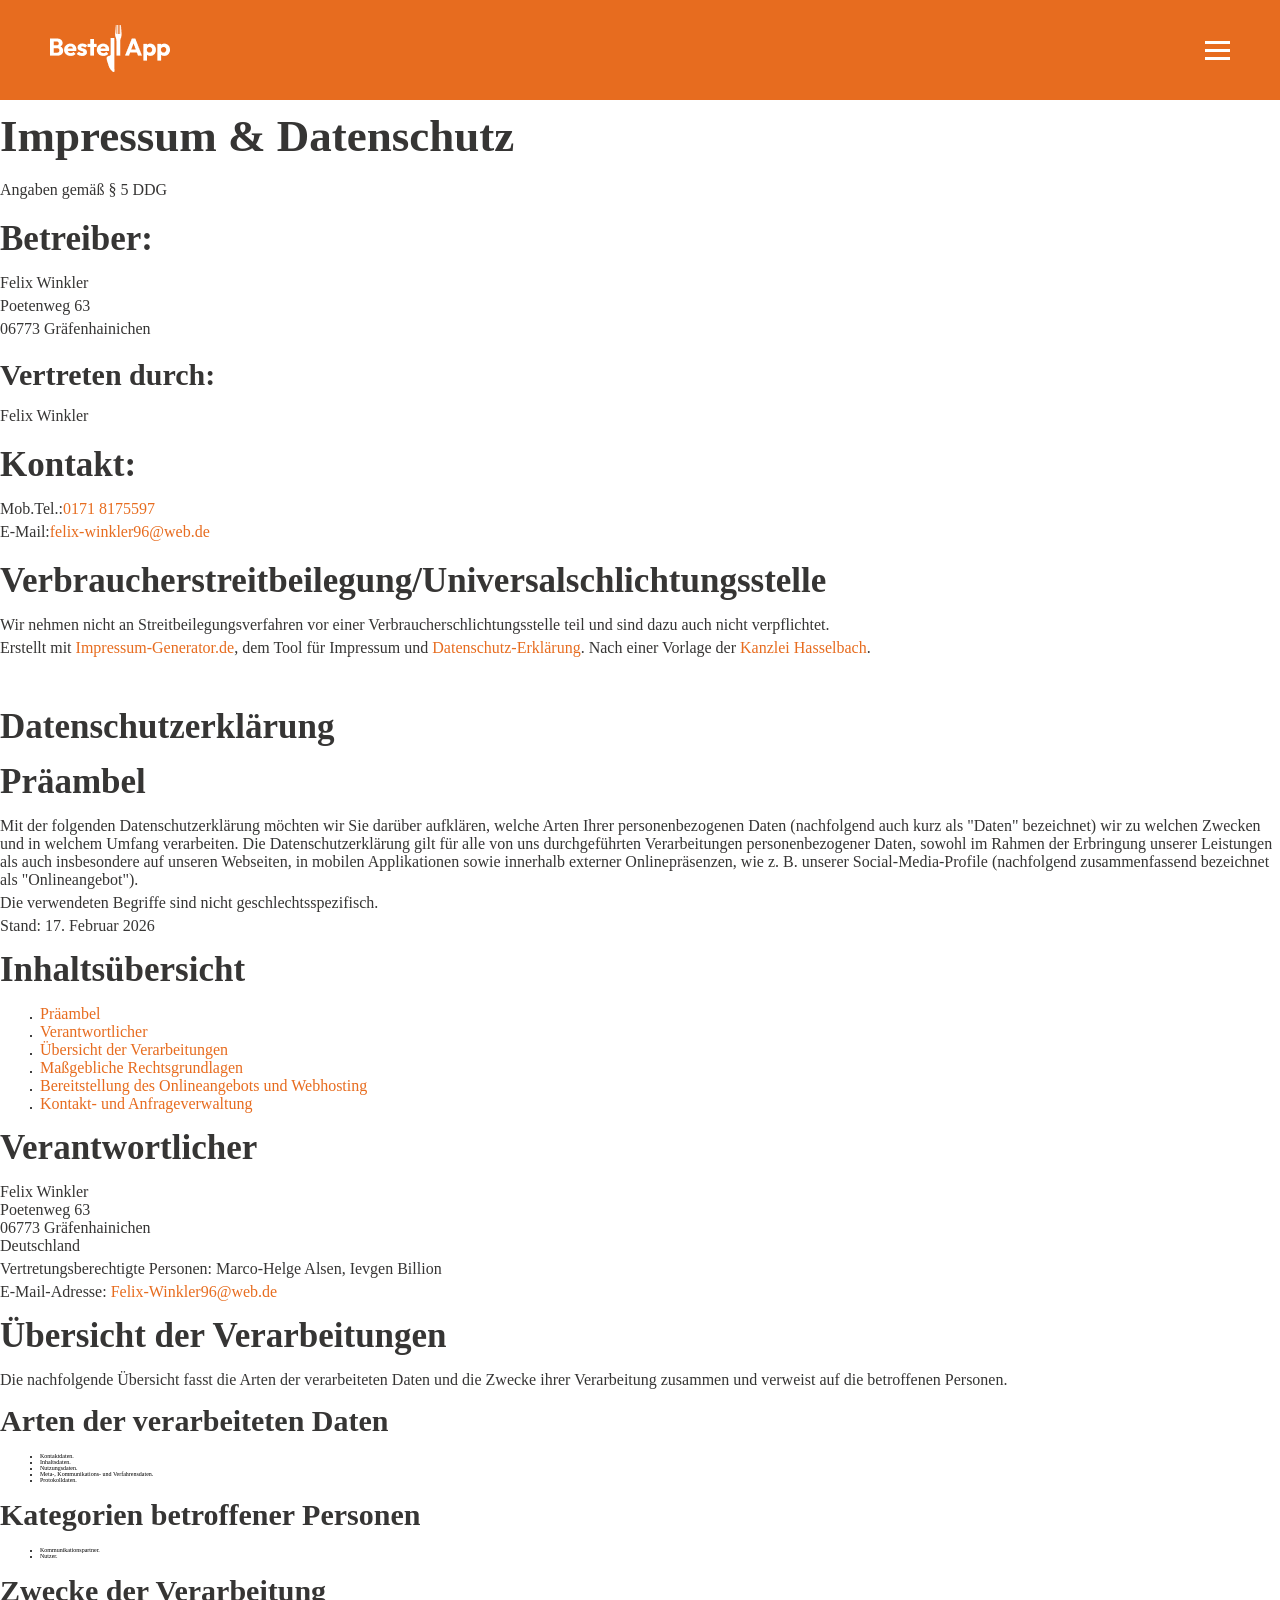
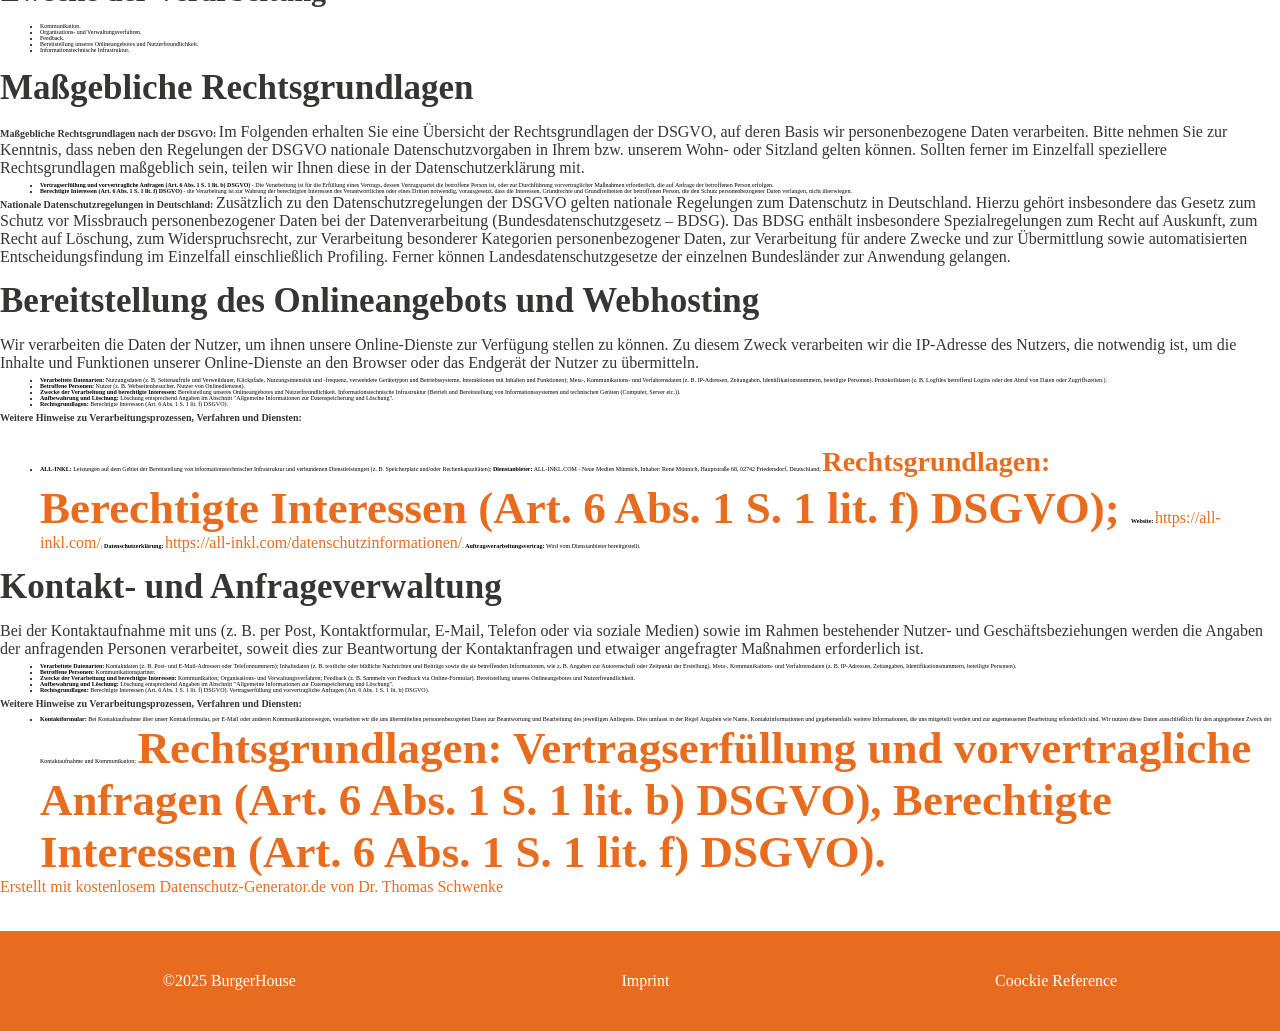
==== impressum.html @ eab5f21a "added imprint" ====
<!DOCTYPE html>
<html lang="de">
<head>
  <meta charset="UTF-8">
  <meta name="viewport" content="width=device-width, initial-scale=1.0">
  <title>Impressum</title>
  <link rel="shortcut icon" href="favicon.ico" type="image/x-icon">
  <link rel="stylesheet" href="./styles/impressum.css">
  <link rel="stylesheet" href="style.css">
  <link rel="stylesheet" href="./styles/global.css">
  <link rel="stylesheet" href="./styles/fonts.css">
  <link rel="stylesheet" href="./styles/assets.css">
</head>
<body>
  <header class="header-flex">
    <a href="index.html" class="header-logo"><img src="./assets/icons/Logo 01.png" alt="Logo"></a>
    <nav>
      <button id="burger-menu">
        <div class="burger-line"></div>
        <div class="burger-line"></div>
        <div class="burger-line"></div>
      </button>
    </nav>
  </header>
  <main class="imprint-page">
    <h1>Impressum & Datenschutz</h1>
    <p>Angaben gemäß § 5 DDG</p>
    <section class="operator">
      <h2>Betreiber:</h2>
      <p>Felix Winkler</p>
      <p>Poetenweg 63</p>
      <p>06773 Gräfenhainichen</p>
    </section>
    <h3>Vertreten durch:</h3>
    <p>Felix Winkler</p>
    <section class="contact-data">
      <h2>Kontakt:</h2>
      <p>Mob.Tel.:<a href="tel:0171 8175597">0171 8175597</a></p>
      <p>
        E-Mail:<a href="mail_to" target="_blank">felix-winkler96@web.de</a>
      </p>
    </section>
    <section class="epilogue">
      <h2>Verbraucherstreitbeilegung/Universalschlichtungsstelle</h2>
      <p>
        Wir nehmen nicht an Streitbeilegungsverfahren vor einer
        Verbraucherschlichtungsstelle teil und sind dazu auch nicht
        verpflichtet.
      </p>
      <p>
        Erstellt mit
        <a href="https://impressum-generator.de" target="_blank" rel="dofollow">Impressum-Generator.de</a>, dem Tool
        für Impressum und
        <a href="https://impressum-generator.de/datenschutz-generator" target="_blank"
          rel="dofollow">Datenschutz-Erklärung</a>. Nach einer Vorlage der
        <a href="https://www.kanzlei-hasselbach.de/" target="_blank" rel="dofollow">Kanzlei Hasselbach</a>.
    </section>
    </p>
    <section class="privacy-policy-head">
      <h2>Datenschutzerklärung</h2>
    </section>
    <section class="proloque">
      <h2 id="m716">Präambel</h2>
      <p>Mit der folgenden Datenschutzerklärung möchten wir Sie darüber aufklären, welche Arten Ihrer
        personenbezogenen
        Daten (nachfolgend auch kurz als "Daten" bezeichnet) wir zu welchen Zwecken und in welchem Umfang verarbeiten.
        Die Datenschutzerklärung gilt für alle von uns durchgeführten Verarbeitungen personenbezogener Daten, sowohl
        im
        Rahmen der Erbringung unserer Leistungen als auch insbesondere auf unseren Webseiten, in mobilen Applikationen
        sowie innerhalb externer Onlinepräsenzen, wie z. B. unserer Social-Media-Profile (nachfolgend zusammenfassend
        bezeichnet als "Onlineangebot").</p>
      <p>Die verwendeten Begriffe sind nicht geschlechtsspezifisch.</p>
    </section>
    <p>Stand: 17. Februar 2026</p>
    <section>
      <h2>Inhaltsübersicht</h2>
      <ul class="index">
        <li><a class="index-link" href="#m716">Präambel</a></li>
        <li><a class="index-link" href="#m3">Verantwortlicher</a></li>
        <li><a class="index-link" href="#mOverview">Übersicht der Verarbeitungen</a></li>
        <li><a class="index-link" href="#m2427">Maßgebliche Rechtsgrundlagen</a></li>
        <li><a class="index-link" href="#m225">Bereitstellung des Onlineangebots und Webhosting</a></li>
        <li><a class="index-link" href="#m182">Kontakt- und Anfrageverwaltung</a></li>
      </ul>
    </section>
    <section>
      <h2 id="m3">Verantwortlicher</h2>
      <p>Felix Winkler<br>Poetenweg 63<br>06773 Gräfenhainichen <br>Deutschland</p>
      <p>Vertretungsberechtigte Personen: Marco-Helge Alsen, Ievgen Billion</p>
      <p>E-Mail-Adresse: <a href="mailto:Felix-Winkler96@web.de">Felix-Winkler96@web.de</a></p>
    </section>
    <section>
      <h2 id="mOverview">Übersicht der Verarbeitungen</h2>
      <p>Die nachfolgende Übersicht fasst die Arten der verarbeiteten Daten und die Zwecke ihrer Verarbeitung zusammen
        und verweist auf die betroffenen Personen.</p>
    </section>
    <section>
      <h3>Arten der verarbeiteten Daten</h3>
      <ul>
        <li>Kontaktdaten.</li>
        <li>Inhaltsdaten.</li>
        <li>Nutzungsdaten.</li>
        <li>Meta-, Kommunikations- und Verfahrensdaten.</li>
        <li>Protokolldaten.</li>
      </ul>
    </section>
    <section>
      <h3>Kategorien betroffener Personen</h3>
      <ul>
        <li>Kommunikationspartner.</li>
        <li>Nutzer.</li>
      </ul>
    </section>
    <section>
      <h3>Zwecke der Verarbeitung</h3>
      <ul>
        <li>Kommunikation.</li>
        <li>Organisations- und Verwaltungsverfahren.</li>
        <li>Feedback.</li>
        <li>Bereitstellung unseres Onlineangebotes und Nutzerfreundlichkeit.</li>
        <li>Informationstechnische Infrastruktur.</li>
      </ul>
    </section>
    <section>
      <h2 id="m2427">Maßgebliche Rechtsgrundlagen</h2>
      <p><strong>Maßgebliche Rechtsgrundlagen nach der DSGVO: </strong>Im Folgenden erhalten Sie eine Übersicht der
        Rechtsgrundlagen der DSGVO, auf deren Basis wir personenbezogene Daten verarbeiten. Bitte nehmen Sie zur
        Kenntnis, dass neben den Regelungen der DSGVO nationale Datenschutzvorgaben in Ihrem bzw. unserem Wohn- oder
        Sitzland gelten können. Sollten ferner im Einzelfall speziellere Rechtsgrundlagen maßgeblich sein, teilen wir
        Ihnen diese in der Datenschutzerklärung mit.</p>
      <ul>
        <li><strong>Vertragserfüllung und vorvertragliche Anfragen (Art. 6 Abs. 1 S. 1 lit. b) DSGVO)</strong> - Die
          Verarbeitung ist für die Erfüllung eines Vertrags, dessen Vertragspartei die betroffene Person ist, oder zur
          Durchführung vorvertraglicher Maßnahmen erforderlich, die auf Anfrage der betroffenen Person erfolgen.</li>
        <li><strong>Berechtigte Interessen (Art. 6 Abs. 1 S. 1 lit. f) DSGVO)</strong> - die Verarbeitung ist zur
          Wahrung der berechtigten Interessen des Verantwortlichen oder eines Dritten notwendig, vorausgesetzt, dass
          die
          Interessen, Grundrechte und Grundfreiheiten der betroffenen Person, die den Schutz personenbezogener Daten
          verlangen, nicht überwiegen.</li>
      </ul>
      <p><strong>Nationale Datenschutzregelungen in Deutschland: </strong>Zusätzlich zu den Datenschutzregelungen der
        DSGVO gelten nationale Regelungen zum Datenschutz in Deutschland. Hierzu gehört insbesondere das Gesetz zum
        Schutz vor Missbrauch personenbezogener Daten bei der Datenverarbeitung (Bundesdatenschutzgesetz – BDSG). Das
        BDSG enthält insbesondere Spezialregelungen zum Recht auf Auskunft, zum Recht auf Löschung, zum
        Widerspruchsrecht, zur Verarbeitung besonderer Kategorien personenbezogener Daten, zur Verarbeitung für andere
        Zwecke und zur Übermittlung sowie automatisierten Entscheidungsfindung im Einzelfall einschließlich Profiling.
        Ferner können Landesdatenschutzgesetze der einzelnen Bundesländer zur Anwendung gelangen.</p>
    </section>
    <section>
      <h2 id="m225">Bereitstellung des Onlineangebots und Webhosting</h2>
      <p>Wir verarbeiten die Daten der Nutzer, um ihnen unsere Online-Dienste zur Verfügung stellen zu können. Zu
        diesem
        Zweck verarbeiten wir die IP-Adresse des Nutzers, die notwendig ist, um die Inhalte und Funktionen unserer
        Online-Dienste an den Browser oder das Endgerät der Nutzer zu übermitteln.</p>
      <ul class="m-elements">
        <li><strong>Verarbeitete Datenarten:</strong> Nutzungsdaten (z. B. Seitenaufrufe und Verweildauer, Klickpfade,
          Nutzungsintensität und -frequenz, verwendete Gerätetypen und Betriebssysteme, Interaktionen mit Inhalten und
          Funktionen); Meta-, Kommunikations- und Verfahrensdaten (z. B. IP-Adressen, Zeitangaben,
          Identifikationsnummern, beteiligte Personen). Protokolldaten (z. B. Logfiles betreffend Logins oder den
          Abruf
          von Daten oder Zugriffszeiten.).</li>
        <li><strong>Betroffene Personen:</strong> Nutzer (z. B. Webseitenbesucher, Nutzer von Onlinediensten).</li>
        <li><strong>Zwecke der Verarbeitung und berechtigte Interessen:</strong> Bereitstellung unseres
          Onlineangebotes
          und Nutzerfreundlichkeit. Informationstechnische Infrastruktur (Betrieb und Bereitstellung von
          Informationssystemen und technischen Geräten (Computer, Server etc.)).</li>
        <li><strong>Aufbewahrung und Löschung:</strong> Löschung entsprechend Angaben im Abschnitt "Allgemeine
          Informationen zur Datenspeicherung und Löschung".</li>
        <li class=""><strong>Rechtsgrundlagen:</strong> Berechtigte Interessen (Art. 6 Abs. 1 S. 1 lit. f) DSGVO).
        </li>
      </ul>
      <p><strong>Weitere Hinweise zu Verarbeitungsprozessen, Verfahren und Diensten:</strong></p>
      <ul class="m-elements">
        <li><strong>ALL-INKL: </strong>Leistungen auf dem Gebiet der Bereitstellung von informationstechnischer
          Infrastruktur und verbundenen Dienstleistungen (z. B. Speicherplatz und/oder Rechenkapazitäten);
          <strong>Dienstanbieter:</strong> ALL-INKL.COM - Neue Medien Münnich, Inhaber: René Münnich, Hauptstraße 68,
          02742 Friedersdorf, Deutschland; <span class=""><strong>Rechtsgrundlagen:</strong> Berechtigte Interessen
            (Art. 6 Abs. 1 S. 1 lit. f) DSGVO); </span><strong>Website:</strong> <a href="https://all-inkl.com/"
            target="_blank">https://all-inkl.com/</a>; <strong>Datenschutzerklärung:</strong> <a
            href="https://all-inkl.com/datenschutzinformationen/"
            target="_blank">https://all-inkl.com/datenschutzinformationen/</a>.
          <strong>Auftragsverarbeitungsvertrag:</strong> Wird vom Dienstanbieter bereitgestellt.
        </li>
      </ul>
    </section>
    <section>
      <h2 id="m182">Kontakt- und Anfrageverwaltung</h2>
      <p>Bei der Kontaktaufnahme mit uns (z. B. per Post, Kontaktformular, E-Mail, Telefon oder via soziale Medien)
        sowie im Rahmen bestehender Nutzer- und Geschäftsbeziehungen werden die Angaben der anfragenden Personen
        verarbeitet, soweit dies zur Beantwortung der Kontaktanfragen und etwaiger angefragter Maßnahmen erforderlich
        ist.</p>
      <ul class="m-elements">
        <li><strong>Verarbeitete Datenarten:</strong> Kontaktdaten (z. B. Post- und E-Mail-Adressen oder
          Telefonnummern); Inhaltsdaten (z. B. textliche oder bildliche Nachrichten und Beiträge sowie die sie
          betreffenden Informationen, wie z. B. Angaben zur Autorenschaft oder Zeitpunkt der Erstellung). Meta-,
          Kommunikations- und Verfahrensdaten (z. B. IP-Adressen, Zeitangaben, Identifikationsnummern, beteiligte
          Personen).</li>
        <li><strong>Betroffene Personen:</strong> Kommunikationspartner.</li>
        <li><strong>Zwecke der Verarbeitung und berechtigte Interessen:</strong> Kommunikation; Organisations- und
          Verwaltungsverfahren; Feedback (z. B. Sammeln von Feedback via Online-Formular). Bereitstellung unseres
          Onlineangebotes und Nutzerfreundlichkeit.</li>
        <li><strong>Aufbewahrung und Löschung:</strong> Löschung entsprechend Angaben im Abschnitt "Allgemeine
          Informationen zur Datenspeicherung und Löschung".</li>
        <li><strong>Rechtsgrundlagen:</strong> Berechtigte Interessen (Art. 6 Abs. 1 S. 1 lit. f) DSGVO).
          Vertragserfüllung und vorvertragliche Anfragen (Art. 6 Abs. 1 S. 1 lit. b) DSGVO).</li>
      </ul>
      <p><strong>Weitere Hinweise zu Verarbeitungsprozessen, Verfahren und Diensten:</strong></p>
      <ul class="m-elements">
        <li><strong>Kontaktformular: </strong>Bei Kontaktaufnahme über unser Kontaktformular, per E-Mail oder anderen
          Kommunikationswegen, verarbeiten wir die uns übermittelten personenbezogenen Daten zur Beantwortung und
          Bearbeitung des jeweiligen Anliegens. Dies umfasst in der Regel Angaben wie Name, Kontaktinformationen und
          gegebenenfalls weitere Informationen, die uns mitgeteilt werden und zur angemessenen Bearbeitung
          erforderlich
          sind. Wir nutzen diese Daten ausschließlich für den angegebenen Zweck der Kontaktaufnahme und Kommunikation;
          <span>Rechtsgrundlagen: Vertragserfüllung und vorvertragliche Anfragen (Art. 6
            Abs.
            1 S. 1 lit. b) DSGVO), Berechtigte Interessen (Art. 6 Abs. 1 S. 1 lit. f) DSGVO).</span>
        </li>
      </ul>
    </section>
    <p class="seal"><a href="https://datenschutz-generator.de/"
        title="Rechtstext von Dr. Schwenke - für weitere Informationen bitte anklicken." target="_blank"
        rel="noopener noreferrer nofollow">Erstellt mit kostenlosem Datenschutz-Generator.de von Dr. Thomas
        Schwenke</a></p>
  </main>
  <footer class="footer-positioning">
    <a class="footer-link" href="#top">©2025 BurgerHouse</a>
    <a class="footer-link" href="./impressum.html">Imprint</a>
    <a class="footer-link" target="_blank" href="https://www.youtube.com/watch?v=YUnvdq9_TKI">Coockie Reference</a>
  </footer>
</body>
</html>
---- styles/impressum.css ----
.imprint-page {
  p {
    margin-bottom: 0.5rem;
  }

  h1 {
    font-family: 'Palaquin-Bold';
    font-size: 4.5rem;
    font-weight: 700;
    color: #363534;
    margin-top: 1rem;
    margin-bottom: 1.9rem;
  }

  h2 {
    font-family: 'Palaquin-Bold';
    font-size: 3.5rem;
    font-weight: 700;
    color: #363534;
    margin-top: 1.5rem;
    margin-bottom: 1.5rem;
  }

  h3 {
    font-family: 'Palaquin-Bold';
    font-size: 3.0rem;
    font-weight: 700;
    color: #363534;
    margin-top: 1.5rem;
    margin-bottom: 1.5rem;
  }

  a {
    color: #E76C1F;
    text-decoration: none;
  }

  a:hover {
    text-decoration: underline;
    cursor: pointer;
  }

  .operator {
    margin-top: 2rem;
    margin-bottom: 2rem;
  }

  .contact-data {
    margin-top: 2rem;
    margin-bottom: 2rem;
  }

  .container {
    padding-top: 5rem;
  }

  .epilogue {
    padding-bottom: 3rem;
  }

  .seal {
    padding-bottom: 3rem;
  }
}
---- style.css ----
.header-flex {
  display: flex;
  justify-content: space-between;
  align-items: center;
  height: 100px;
}

.basket-txt {
  color: #FDEADC;
}

.burger-line {
  height: 3px;
  width: 25px;
  background-color: white;
}

#burger-menu {
  height: 30px;
  width: 25px;
  display: flex;
  align-items: center;
  justify-content: center;
  flex-direction: column;
  gap: 5px;
  margin-right: 50px;
}

.header-logo {
  margin-left: 50px;
}

.positioning-logo {
  position: absolute;
  left: 43.5%;
  top: 65%;
}

.restaurant-details {
  margin-top: 100px;
  display: flex;
  justify-content: center;
  flex-direction: column;
  align-items: center;
}

.evaluation {
  display: flex;
  align-items: center;
  justify-content: center;
  height: 20px;
  background-color: #FACAAC;
  padding: 2px;
  margin-top: 20px;
  gap: 4px;
}

.flex-title {
  display: flex;
  justify-content: center;
  gap: 20px;
}

.sub-title {
  margin-bottom: 20px;
}

.d-none {
  display: none;
}

.footer-positioning {
  display: flex;
  flex-direction: row;
  justify-content: space-around;
  align-items: center;
  height: 100px;
}

.footer-txt,
.footer-link {
  color: white;
}

.footer-link:hover {
  text-decoration: underline;
  scale: calc(1.1);
  text-shadow:
    1px 1px 2px red,
    0 0 1em black,
    0 0 0.2em black;
}
---- styles/global.css ----
html,
* {
  max-width: 1920px;
  margin: 0;
  scroll-behavior: smooth;
  box-sizing: border-box;
  font-size: 62.5%;
}

header,
footer {
  background-color: #E76C1F;
}

button {
  border-width: 0;
  cursor: pointer;
  background-color: rgba(0, 0, 0, 0);
}

a {
  text-decoration: none;
  cursor: pointer;
  font-family: 'Palaquin-Medium';
  font-size: 1.6rem;
  font-weight: 400;
}

h1 {
  font-family: 'Palaquin-Bold';
  font-size: 4.5rem;
  font-weight: 700;
  color: #363534;
}

p {
  font-family: 'Palaquin-Medium';
  font-size: 1.6rem;
  font-weight: 400;
  color: #363534;
}

span {
  font-family: 'Palaquin-Bold';
  font-weight: 700;
  font-size: 4.5rem;
  color: #E76C1F;
}
---- styles/fonts.css ----
@font-face {
  font-family: 'Palanquin-Medium';
  src: url(../fonts/Palanquin-Medium.ttf);
}

@font-face {
  font-family: 'Palanquin-Bold';
  src: url(../fonts/Palanquin-Bold.ttf);
}
---- styles/assets.css ----
.hero {
  height: 550px;
  width: 100%;
  object-fit: cover;
}

.restaurant-logo {
  height: 200px;
  width: 200px;
  border-radius: 100px;
  border: solid #fdeadc 10px;
  object-fit: cover;
}

.star {
  height: 15px;
  width: 15px;
}
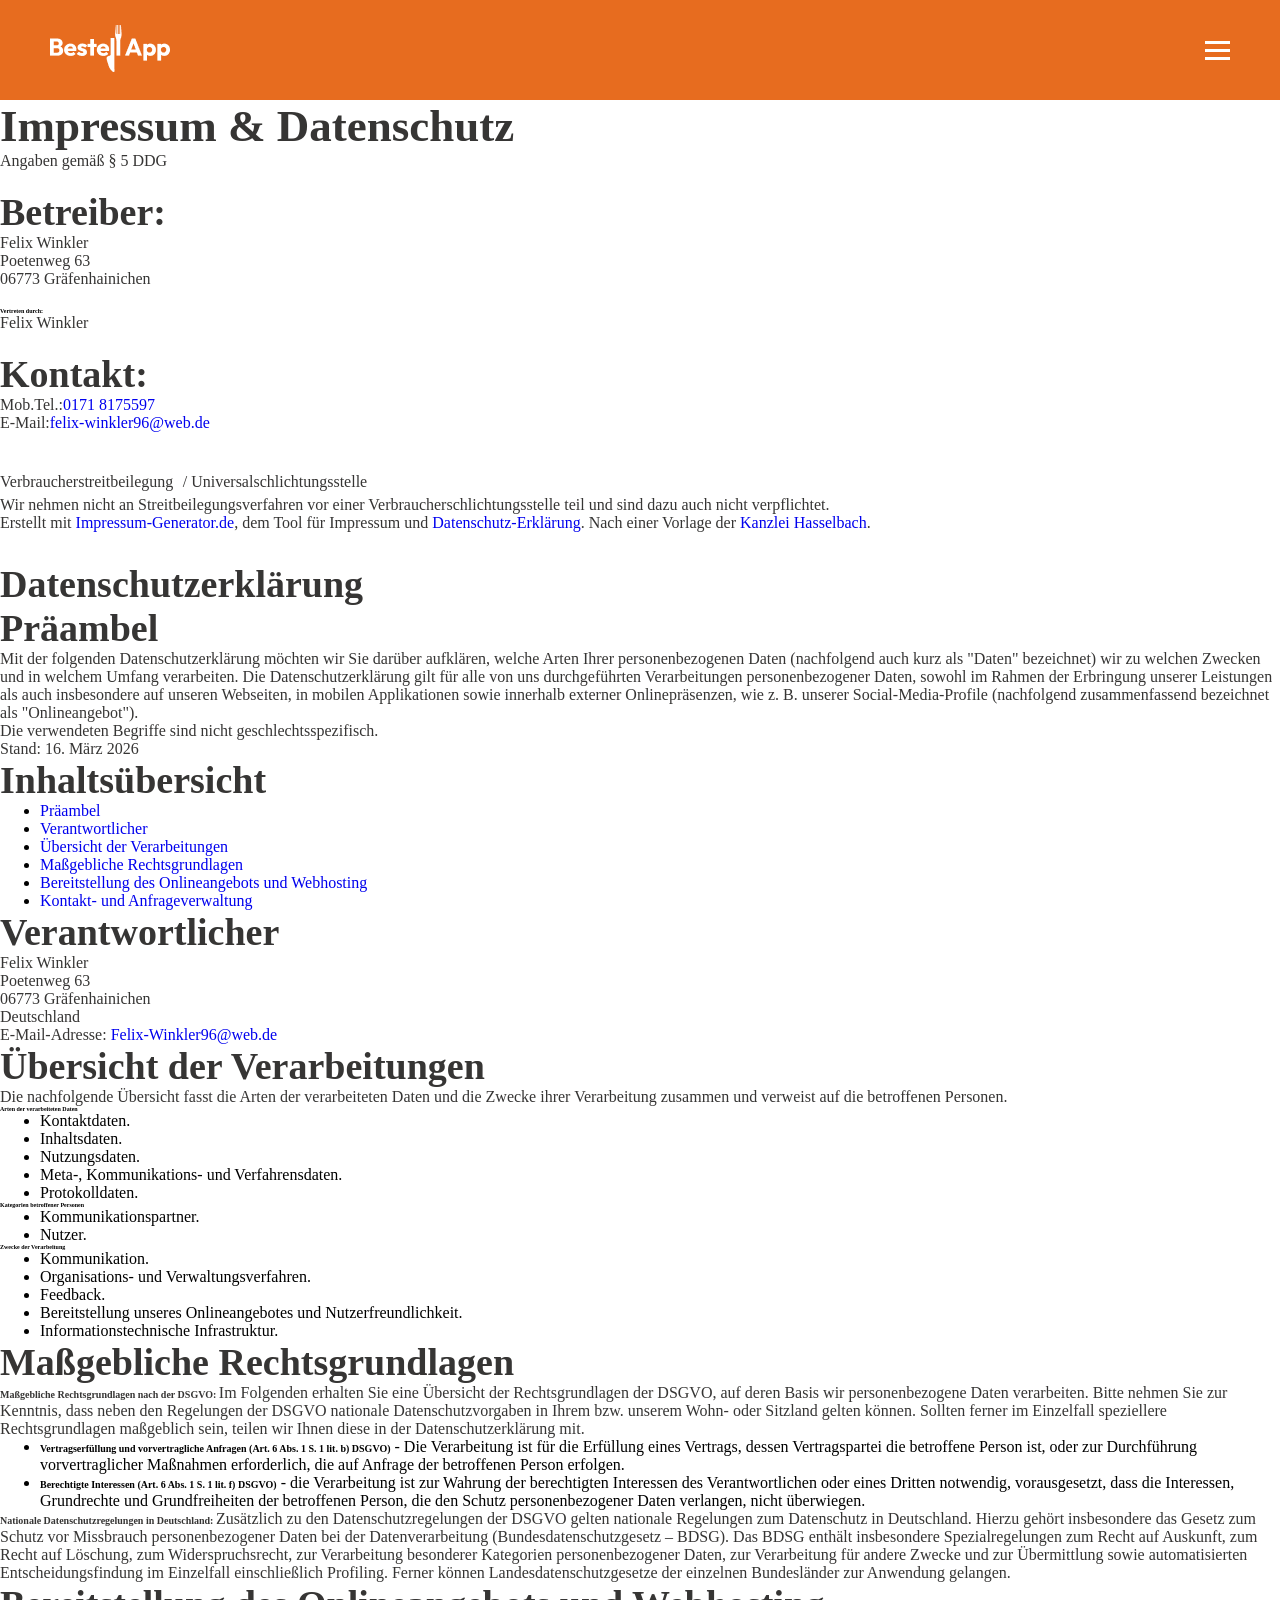
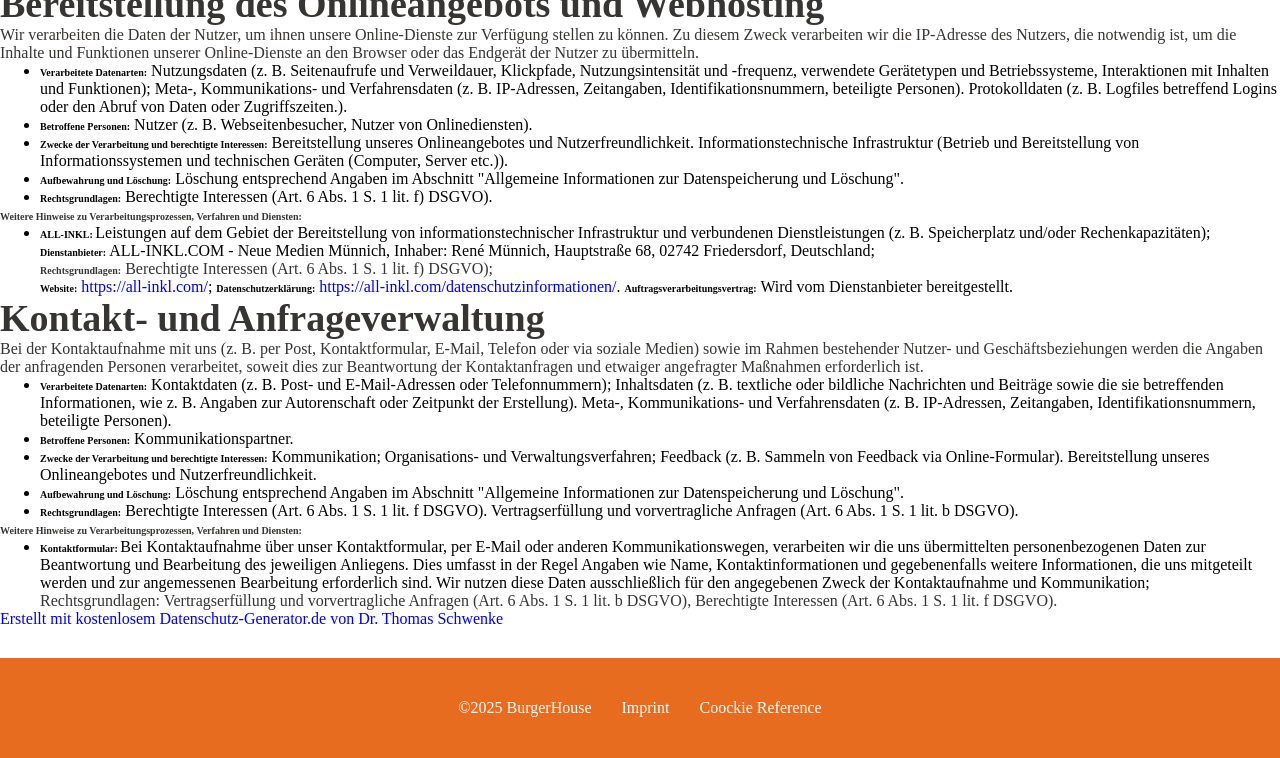
==== commit 48436f75: "added many imgs and fixed an issue" ====
--- a/impressum.html
+++ b/impressum.html
@@ -41,7 +41,8 @@
       </p>
     </section>
     <section class="epilogue">
-      <h2>Verbraucherstreitbeilegung/Universalschlichtungsstelle</h2>
+      <h2><span class="br-point">Verbraucherstreitbeilegung</span> <span class="br-point">/
+          Universalschlichtungsstelle</span></h2>
       <p>
         Wir nehmen nicht an Streitbeilegungsverfahren vor einer
         Verbraucherschlichtungsstelle teil und sind dazu auch nicht
@@ -71,7 +72,7 @@
         bezeichnet als "Onlineangebot").</p>
       <p>Die verwendeten Begriffe sind nicht geschlechtsspezifisch.</p>
     </section>
-    <p>Stand: 17. Februar 2026</p>
+    <p>Stand: 16. März 2026</p>
     <section>
       <h2>Inhaltsübersicht</h2>
       <ul class="index">
@@ -86,7 +87,6 @@
     <section>
       <h2 id="m3">Verantwortlicher</h2>
       <p>Felix Winkler<br>Poetenweg 63<br>06773 Gräfenhainichen <br>Deutschland</p>
-      <p>Vertretungsberechtigte Personen: Marco-Helge Alsen, Ievgen Billion</p>
       <p>E-Mail-Adresse: <a href="mailto:Felix-Winkler96@web.de">Felix-Winkler96@web.de</a></p>
     </section>
     <section>
@@ -166,7 +166,7 @@
           Informationssystemen und technischen Geräten (Computer, Server etc.)).</li>
         <li><strong>Aufbewahrung und Löschung:</strong> Löschung entsprechend Angaben im Abschnitt "Allgemeine
           Informationen zur Datenspeicherung und Löschung".</li>
-        <li class=""><strong>Rechtsgrundlagen:</strong> Berechtigte Interessen (Art. 6 Abs. 1 S. 1 lit. f) DSGVO).
+        <li><strong>Rechtsgrundlagen:</strong> Berechtigte Interessen (Art. 6 Abs. 1 S. 1 lit. f) DSGVO).
         </li>
       </ul>
       <p><strong>Weitere Hinweise zu Verarbeitungsprozessen, Verfahren und Diensten:</strong></p>
@@ -174,8 +174,8 @@
         <li><strong>ALL-INKL: </strong>Leistungen auf dem Gebiet der Bereitstellung von informationstechnischer
           Infrastruktur und verbundenen Dienstleistungen (z. B. Speicherplatz und/oder Rechenkapazitäten);
           <strong>Dienstanbieter:</strong> ALL-INKL.COM - Neue Medien Münnich, Inhaber: René Münnich, Hauptstraße 68,
-          02742 Friedersdorf, Deutschland; <span class=""><strong>Rechtsgrundlagen:</strong> Berechtigte Interessen
-            (Art. 6 Abs. 1 S. 1 lit. f) DSGVO); </span><strong>Website:</strong> <a href="https://all-inkl.com/"
+          02742 Friedersdorf, Deutschland; <p><strong>Rechtsgrundlagen:</strong> Berechtigte Interessen
+            (Art. 6 Abs. 1 S. 1 lit. f) DSGVO); </p><strong>Website:</strong> <a href="https://all-inkl.com/"
             target="_blank">https://all-inkl.com/</a>; <strong>Datenschutzerklärung:</strong> <a
             href="https://all-inkl.com/datenschutzinformationen/"
             target="_blank">https://all-inkl.com/datenschutzinformationen/</a>.
@@ -201,8 +201,8 @@
           Onlineangebotes und Nutzerfreundlichkeit.</li>
         <li><strong>Aufbewahrung und Löschung:</strong> Löschung entsprechend Angaben im Abschnitt "Allgemeine
           Informationen zur Datenspeicherung und Löschung".</li>
-        <li><strong>Rechtsgrundlagen:</strong> Berechtigte Interessen (Art. 6 Abs. 1 S. 1 lit. f) DSGVO).
-          Vertragserfüllung und vorvertragliche Anfragen (Art. 6 Abs. 1 S. 1 lit. b) DSGVO).</li>
+        <li><strong>Rechtsgrundlagen:</strong> Berechtigte Interessen (Art. 6 Abs. 1 S. 1 lit. f DSGVO).
+          Vertragserfüllung und vorvertragliche Anfragen (Art. 6 Abs. 1 S. 1 lit. b DSGVO).</li>
       </ul>
       <p><strong>Weitere Hinweise zu Verarbeitungsprozessen, Verfahren und Diensten:</strong></p>
       <ul class="m-elements">
@@ -212,9 +212,8 @@
           gegebenenfalls weitere Informationen, die uns mitgeteilt werden und zur angemessenen Bearbeitung
           erforderlich
           sind. Wir nutzen diese Daten ausschließlich für den angegebenen Zweck der Kontaktaufnahme und Kommunikation;
-          <span>Rechtsgrundlagen: Vertragserfüllung und vorvertragliche Anfragen (Art. 6
-            Abs.
-            1 S. 1 lit. b) DSGVO), Berechtigte Interessen (Art. 6 Abs. 1 S. 1 lit. f) DSGVO).</span>
+          <p>Rechtsgrundlagen: Vertragserfüllung und vorvertragliche Anfragen (Art. 6 Abs.
+            1 S. 1 lit. b DSGVO), Berechtigte Interessen (Art. 6 Abs. 1 S. 1 lit. f DSGVO).</p>
         </li>
       </ul>
     </section>
--- a/styles/impressum.css
+++ b/styles/impressum.css
@@ -1,43 +1,7 @@
 .imprint-page {
-  p {
-    margin-bottom: 0.5rem;
-  }
-
-  h1 {
-    font-family: 'Palaquin-Bold';
-    font-size: 4.5rem;
-    font-weight: 700;
-    color: #363534;
-    margin-top: 1rem;
-    margin-bottom: 1.9rem;
-  }
-
-  h2 {
-    font-family: 'Palaquin-Bold';
-    font-size: 3.5rem;
-    font-weight: 700;
-    color: #363534;
-    margin-top: 1.5rem;
-    margin-bottom: 1.5rem;
-  }
-
-  h3 {
-    font-family: 'Palaquin-Bold';
-    font-size: 3.0rem;
-    font-weight: 700;
-    color: #363534;
-    margin-top: 1.5rem;
-    margin-bottom: 1.5rem;
-  }
-
-  a {
-    color: #E76C1F;
-    text-decoration: none;
-  }
-
-  a:hover {
-    text-decoration: underline;
-    cursor: pointer;
+  ul,
+  li {
+    font-size: 1.6rem;
   }
 
   .operator {
@@ -61,4 +25,10 @@
   .seal {
     padding-bottom: 3rem;
   }
+}
+
+@media(max-width: 880px) {
+  .br-point {
+    overflow-wrap: break-word;
+  }
 }
--- a/style.css
+++ b/style.css
@@ -30,18 +30,24 @@
   margin-left: 50px;
 }
 
-.positioning-logo {
-  position: absolute;
-  left: 43.5%;
-  top: 65%;
+.header-logo:hover {
+  filter: drop-shadow(0px 0px 4px #ffffff);
+}
+
+.orange-inline {
+  font-family: 'Palaquin-Bold';
+  font-weight: 700;
+  font-size: 4.5rem;
+  color: #E76C1F;
 }
 
 .restaurant-details {
-  margin-top: 100px;
+  margin-top: -150px;
   display: flex;
   justify-content: center;
   flex-direction: column;
   align-items: center;
+  gap: 20px;
 }
 
 .evaluation {
@@ -72,12 +78,12 @@
 .footer-positioning {
   display: flex;
   flex-direction: row;
-  justify-content: space-around;
+  justify-content: center;
   align-items: center;
   height: 100px;
+  gap: 30px;
 }
 
-.footer-txt,
 .footer-link {
   color: white;
 }
@@ -87,6 +93,34 @@
   scale: calc(1.1);
   text-shadow:
     1px 1px 2px red,
-    0 0 1em black,
-    0 0 0.2em black;
+    0 0 1rem #FACAAC,
+    0 0 0.2rem #FACAAC;
+}
+
+#content-wrapper {
+  width: calc(100% - 300px);
+  padding: 16px;
+  display: flex;
+}
+
+#basket-content {
+  width: 300px;
+  flex-grow: 1;
+  border: red 2px solid;
+  padding: 16px;
+  position: sticky;
+  top: 0;
+}
+
+.mother-container {
+  height: 100%;
+  width: 100%;
+  padding: 20px;
+}
+
+.burger-title {
+  height: 60px;
+  display: flex;
+  align-items: center;
+  background-color: #E76C1F;
 }
--- a/styles/global.css
+++ b/styles/global.css
@@ -33,6 +33,13 @@
   color: #363534;
 }
 
+h2 {
+  font-family: 'Palaquin-Bold';
+  font-size: 3.8rem;
+  font-weight: 700;
+  color: #363534;
+}
+
 p {
   font-family: 'Palaquin-Medium';
   font-size: 1.6rem;
@@ -41,8 +48,8 @@
 }
 
 span {
-  font-family: 'Palaquin-Bold';
-  font-weight: 700;
-  font-size: 4.5rem;
-  color: #E76C1F;
+  font-family: 'Palaquin-Medium';
+  font-weight: 400;
+  font-size: 1.6rem;
+  color: #363534;
 }
--- a/styles/assets.css
+++ b/styles/assets.css
@@ -15,4 +15,9 @@
 .star {
   height: 15px;
   width: 15px;
+}
+
+.burger {
+  height: 91px;
+  width: 88px;
 }
